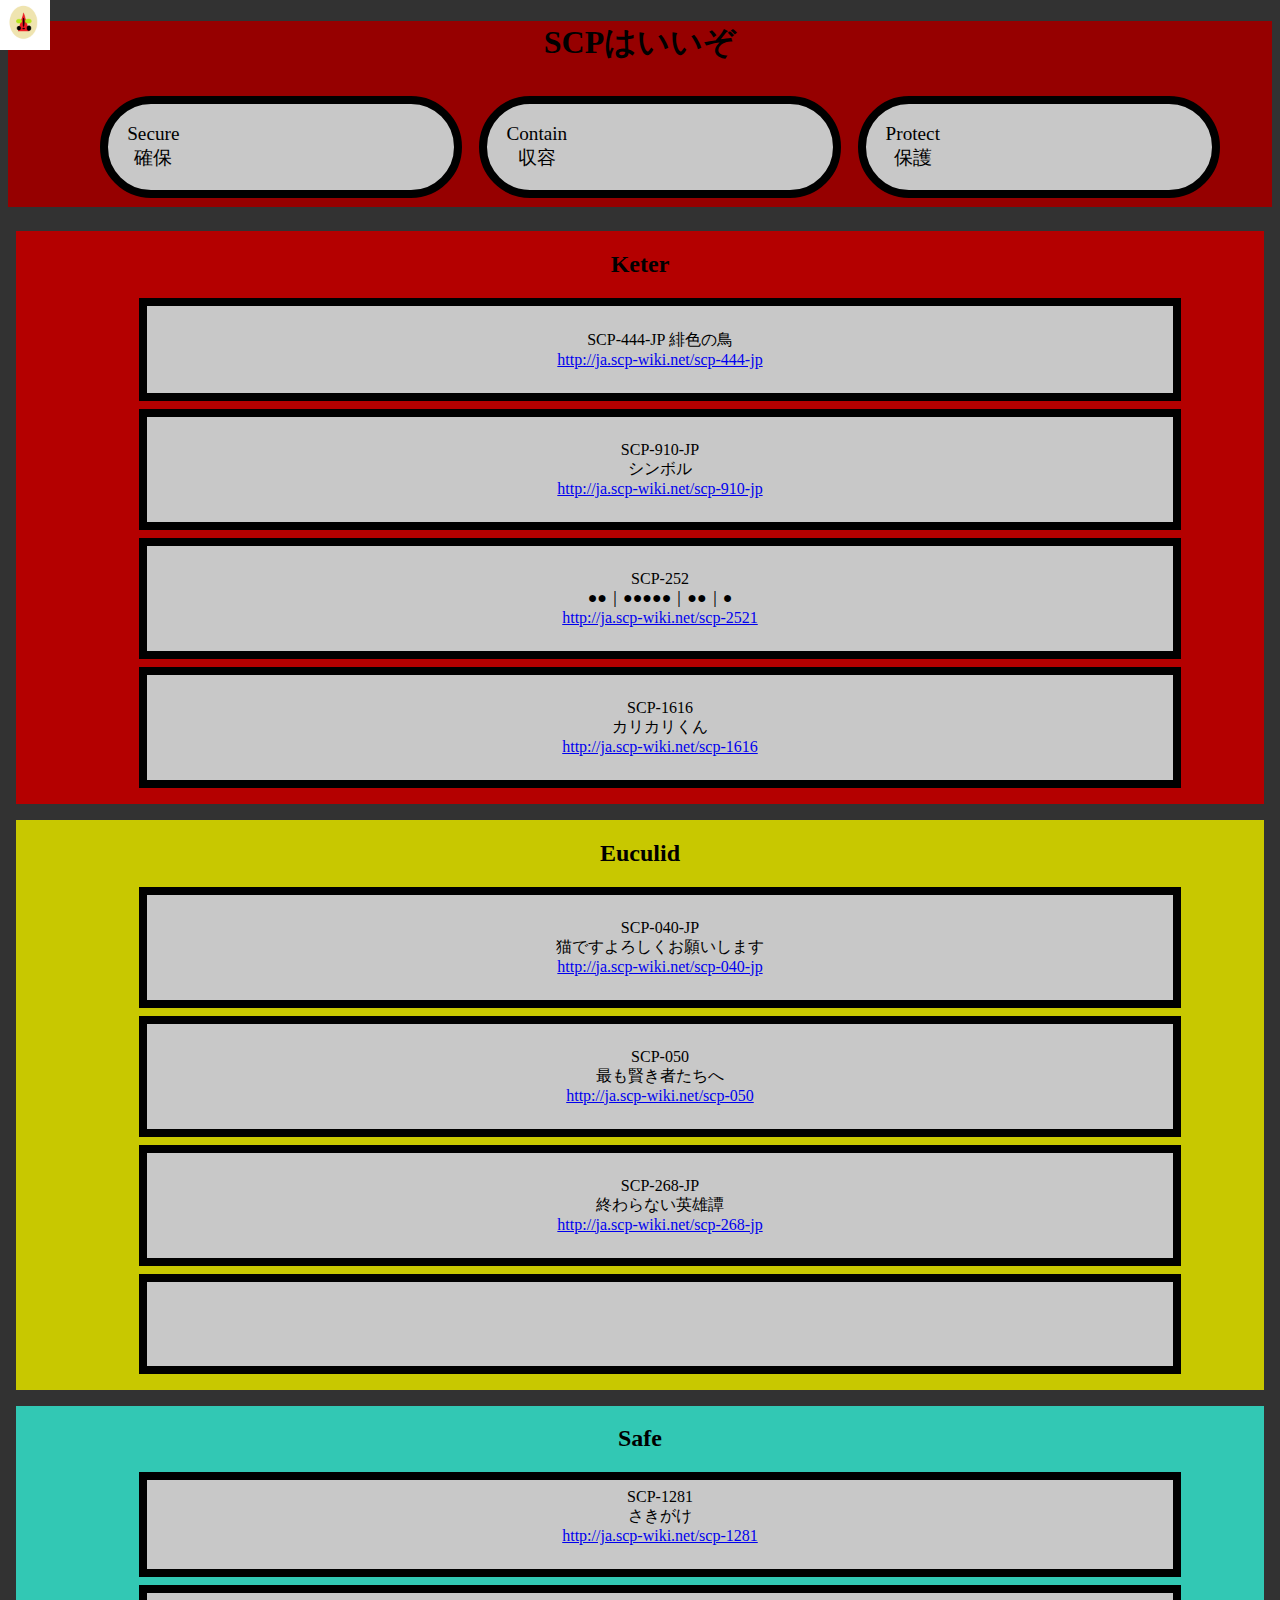
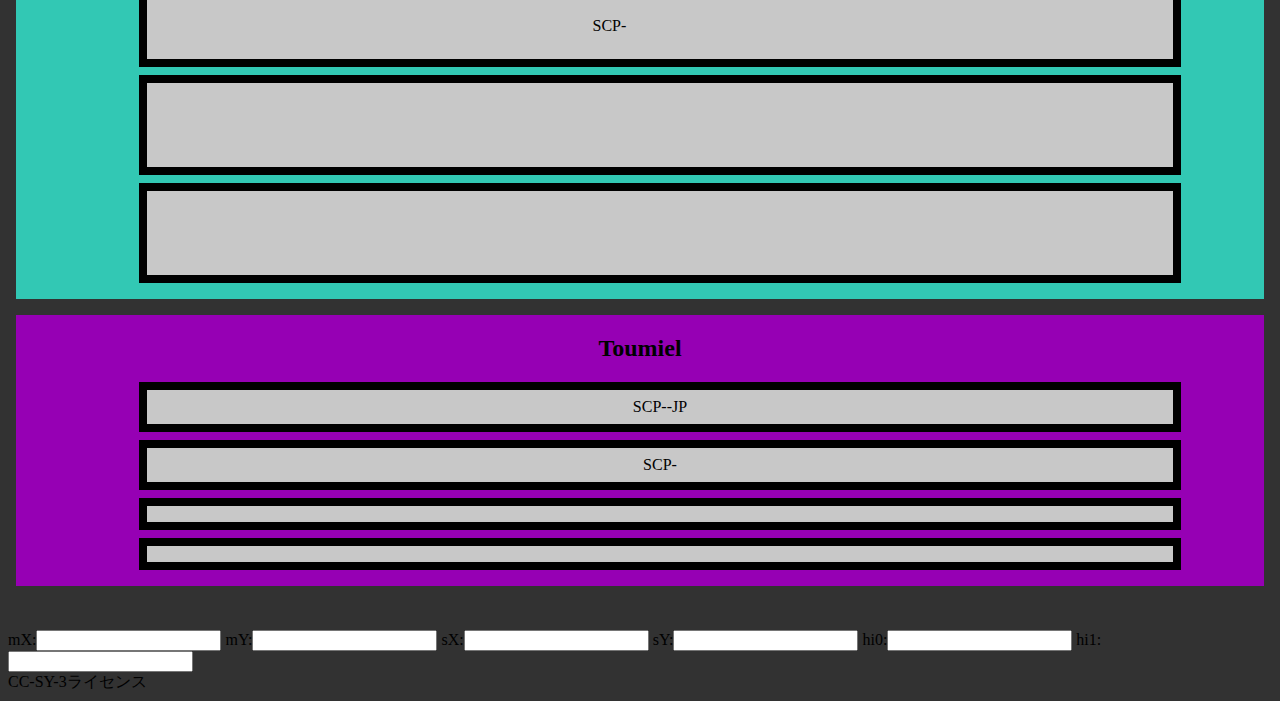
==== scp/scp.html @ a80e171c "Add files via upload" ====
﻿<!DOCTYPE HTML>
<html>
<head>
<meta charset="utf-8">
<title>SCPはいいぞ</title>
<link rel="stylesheet" href="./scp.css">
<script src="scp.js" ></script>
</head>
<body>
<header>
<center>
<h1>SCPはいいぞ</h1>
<ul class="SCP">
<li class="SCP">Secure<br>確保</li>
<li class="SCP">Contain<br>収容</li>
<li class="SCP">Protect<br>保護</li>
</ul>
</center>
</header>
<article>
<div class="keter">
<center>
<h2>Keter</h2>
<ul class="scp">
<li class="scp"><p>SCP-444-JP 緋色の鳥<br><a href="http://ja.scp-wiki.net/scp-444-jp">http://ja.scp-wiki.net/scp-444-jp</a></p></li>
<li class="scp"><p>SCP-910-JP<br>シンボル<br><a href="http://ja.scp-wiki.net/scp-910-jp">http://ja.scp-wiki.net/scp-910-jp</a></p></li>
<li class="scp"><p>SCP-252<br>●●｜●●●●●｜●●｜●<br><a href="http://ja.scp-wiki.net/scp-2521">http://ja.scp-wiki.net/scp-2521</a></p></li>
<li class="scp"><p>SCP-1616<br>カリカリくん<br><a href="http://ja.scp-wiki.net/scp-1616">http://ja.scp-wiki.net/scp-1616</a></p></li>
</center>
</ul>

</div>
<br>
<div class="euculid">
<center>
<h2>Euculid</h2>
<ul class="scp">
<li class="scp"><p>SCP-040-JP<br>猫ですよろしくお願いします<br><a href="http://ja.scp-wiki.net/scp-040-jp">http://ja.scp-wiki.net/scp-040-jp</a></p></li>
<li class="scp"><p>SCP-050<br>最も賢き者たちへ<br><a href="http://ja.scp-wiki.net/scp-050">http://ja.scp-wiki.net/scp-050</a></p></li>
<li class="scp"><p>SCP-268-JP<br>終わらない英雄譚<br><a href="http://ja.scp-wiki.net/scp-268-jp">http://ja.scp-wiki.net/scp-268-jp</a></p></li>
<li class="scp"><p><br><br><a href=""></a></p></li>
</ul>
</center>
</div>
<br>

<div class="safe">
<center>
<h2>Safe</h2>
<ul class="scp">
<li class="scp">SCP-1281<br>さきがけ<br><a href="http://ja.scp-wiki.net/scp-1281">http://ja.scp-wiki.net/scp-1281</a><p></li>
<li class="scp"><p class="scp">SCP-<br><a href=""></a><p></li>
<li class="scp"><p class="scp"><br><br><a href=""></a><p></li>
<li class="scp"><p class="scp"><br><br><a href=""></a><p></li>
</ul>
</center>
</div>

<div class="thoumiel">
<center>
<h2>Toumiel</h2>
<ul class="scp">
<li class="scp">SCP--JP</li>
<li class="scp">SCP-</li>
<li class="scp"></li>
<li class="scp"></li>
</ul>
</center>
</div>

</article>
mX:<input type="text" id="txtX"/>
mY:<input type="text" id="txtY"/>
sX:<input type="text" id="txtsX"/>
sY:<input type="text" id="txtsY"/>
hi0:<input type="text" id="hi0"/>
hi1:<input type="text" id="hi1"/>

<br>
CC-SY-3ライセンス
<img src="../img/173.png" id="inami" width="50px" hight="50px">

</body>
</html>
---- scp/scp.css ----
header{display:block;background-color:rgb(150,0,0);text-align:center;}
article{display:grid;width:100%;
	grid-template-areas:"a" "b"  "c" "d";}
body{background-color:rgb(50,50,50);
		cursor: url='d.CUR';}
.keter{grid-area:a;background-color:rgb(180,0,0);border:solid rgb(50,50,50) 0.5em;}
.euculid{grid-area:b;background-color:rgb(200,200,0);border:solid rgb(50,50,50) 0.5em;}
.safe{grid-area:c;background-color:rgb(50,200,180);border:solid rgb(50,50,50) 0.5em;}
.thoumiel{grid-area:d;background-color:rgb(150,0,180);border:solid rgb(50,50,50) 0.5em;}

.SCP{display:flex;text-align:center;width:90%;}
li.SCP{list-style-type:none;
	background-color:rgb(200,200,200);
	display:flex;
	padding:1em;margin:1ex;
	border:solid black 1ex;
	border-radius:50em;font-size:120%;}
.scp{width:90%;}
li.scp{border:solid black 0.5em;
	text-align:center;
	list-style-type:none;
	margin:0.5em;padding:0.5em;
	background-color:rgb(200,200,200);
	}
#inami{position: absolute;top: 0px;left:0px ;}
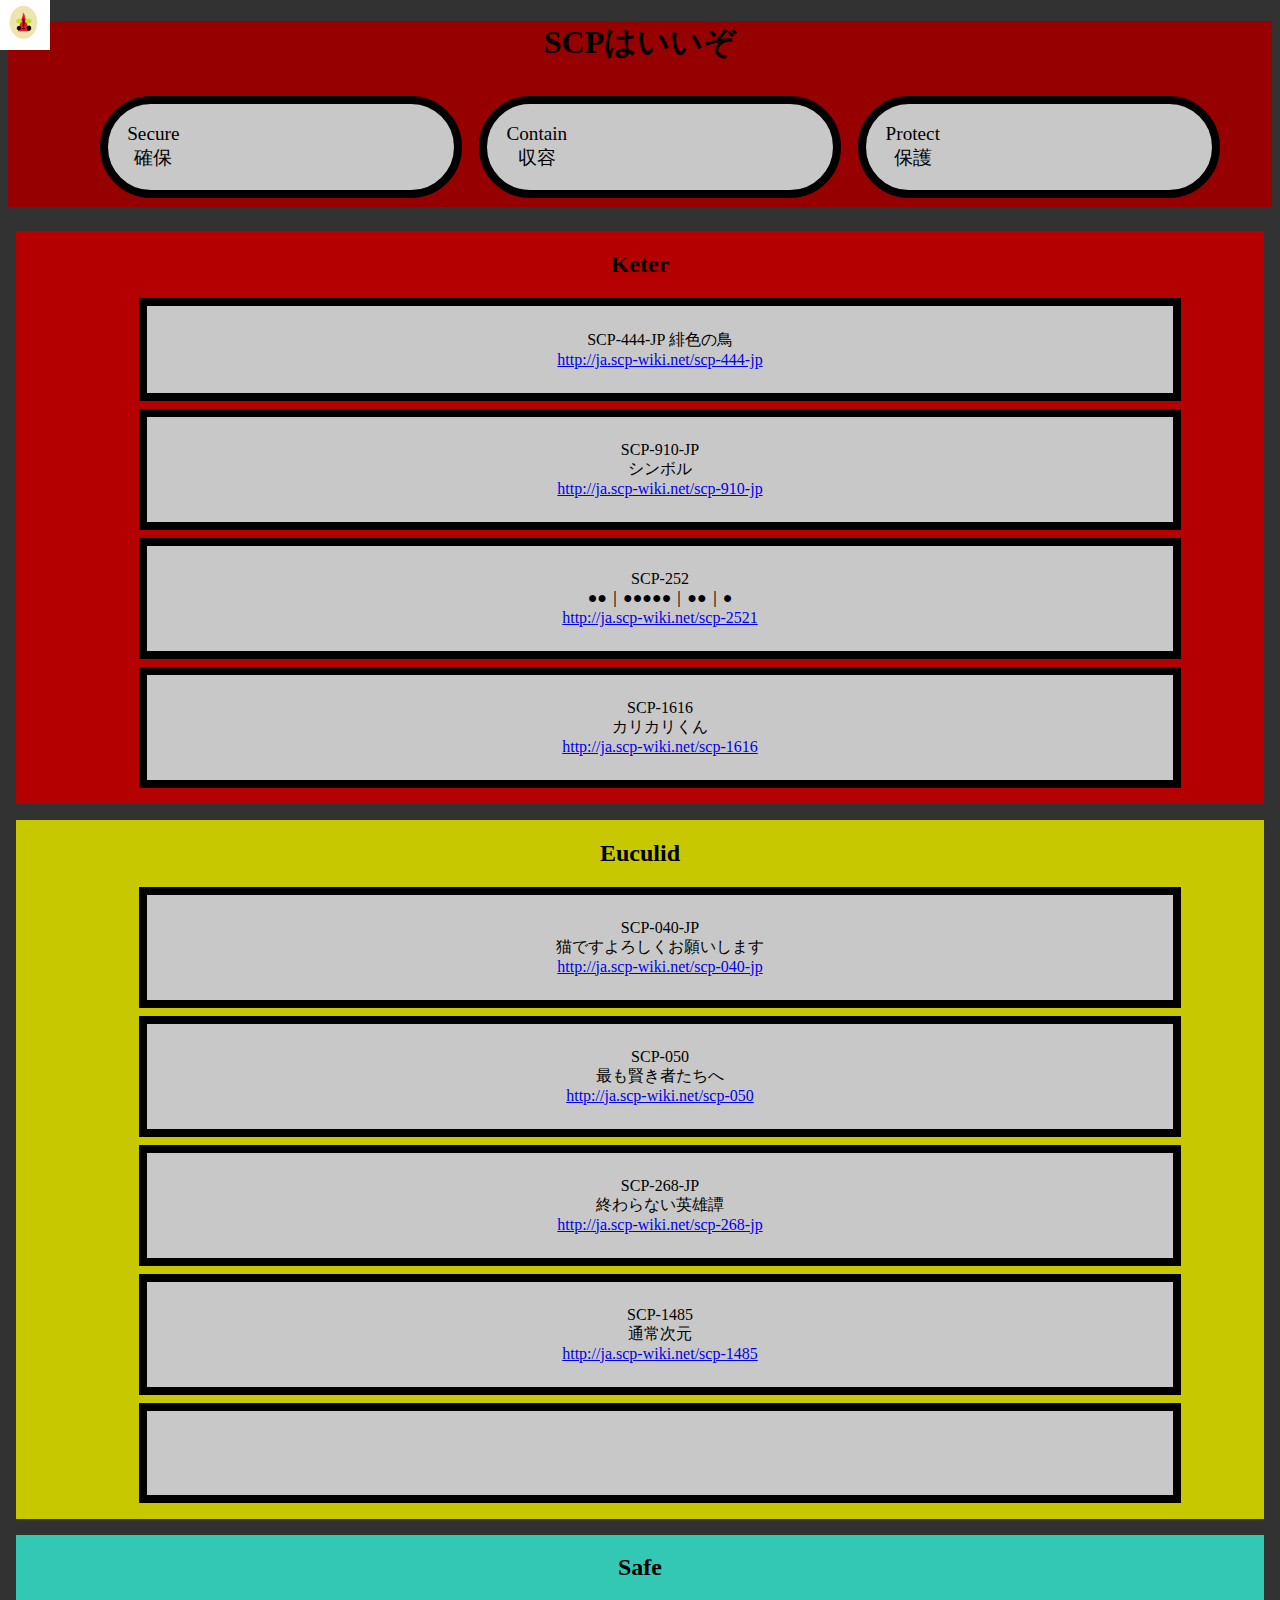
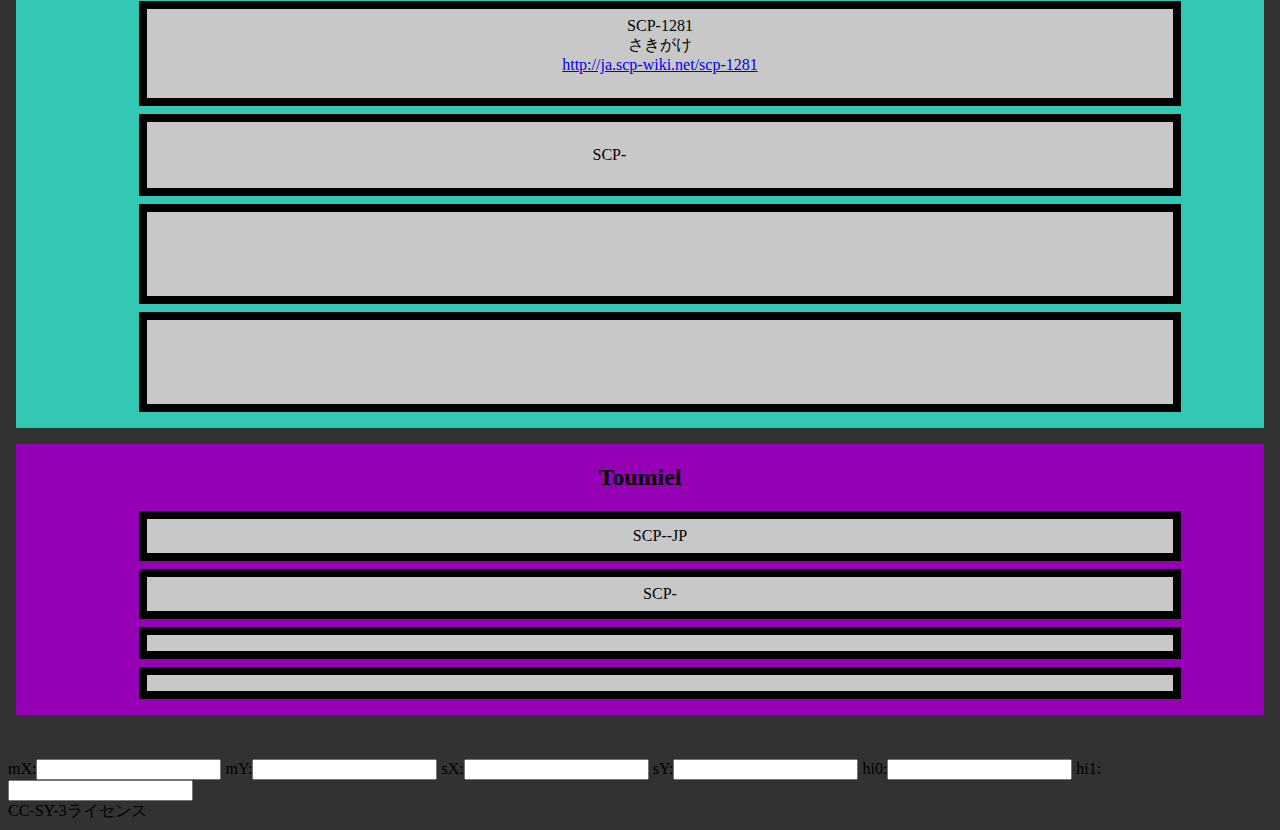
==== commit ce641542: "Update scp.html" ====
--- a/scp/scp.html
+++ b/scp/scp.html
@@ -38,6 +38,7 @@
 <li class="scp"><p>SCP-040-JP<br>猫ですよろしくお願いします<br><a href="http://ja.scp-wiki.net/scp-040-jp">http://ja.scp-wiki.net/scp-040-jp</a></p></li>
 <li class="scp"><p>SCP-050<br>最も賢き者たちへ<br><a href="http://ja.scp-wiki.net/scp-050">http://ja.scp-wiki.net/scp-050</a></p></li>
 <li class="scp"><p>SCP-268-JP<br>終わらない英雄譚<br><a href="http://ja.scp-wiki.net/scp-268-jp">http://ja.scp-wiki.net/scp-268-jp</a></p></li>
+<li class="scp"><p>SCP-1485<br>通常次元<br><a href="http://ja.scp-wiki.net/scp-1485">http://ja.scp-wiki.net/scp-1485</a></p></li>
 <li class="scp"><p><br><br><a href=""></a></p></li>
 </ul>
 </center>
@@ -81,4 +82,4 @@
 <img src="../img/173.png" id="inami" width="50px" hight="50px">
 
 </body>
-</html>+</html>
